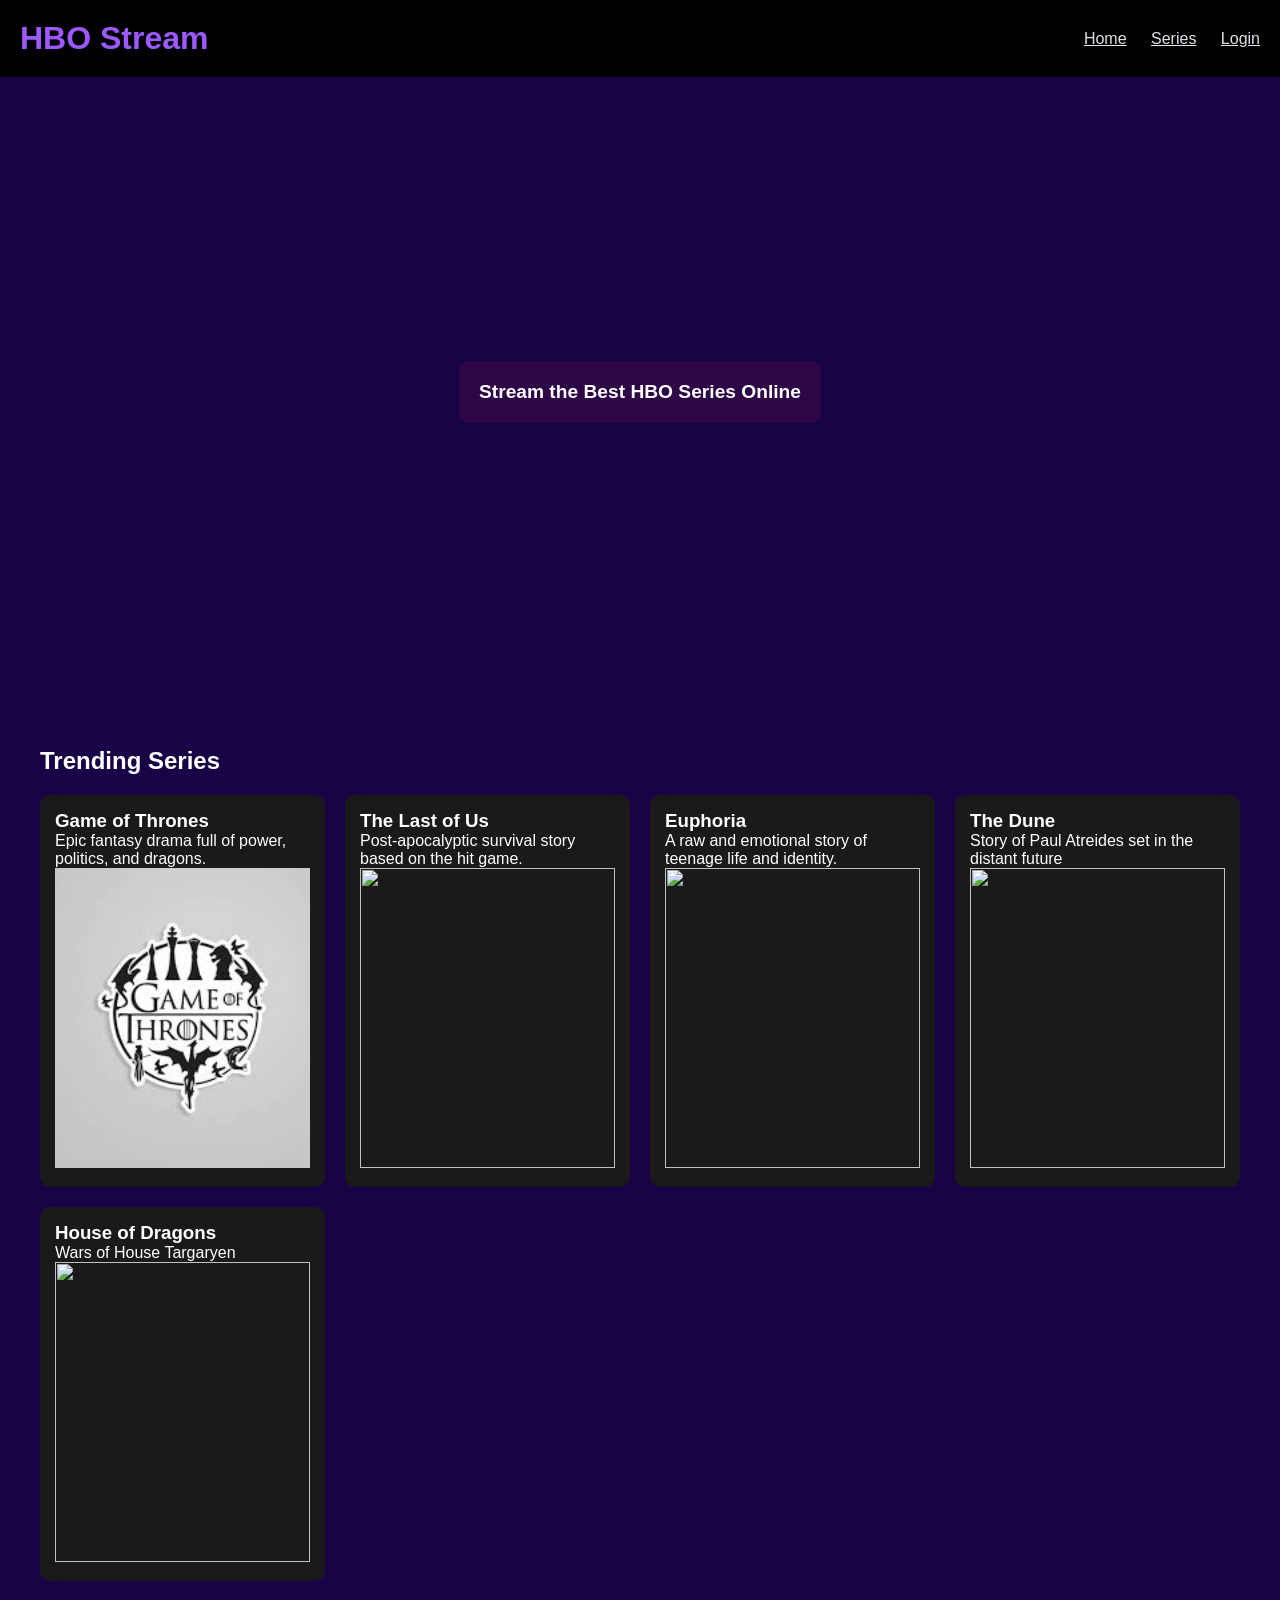
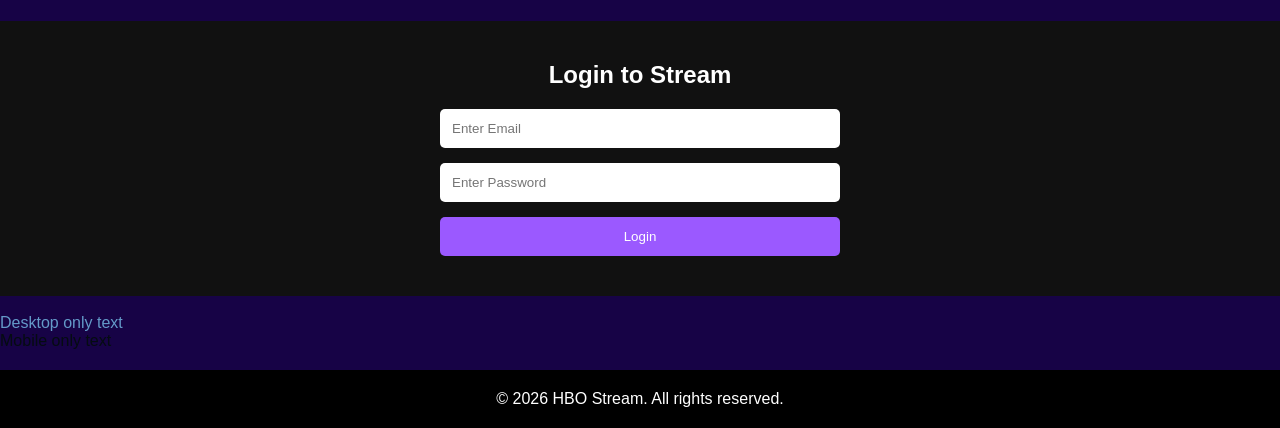
==== projects/p1.html @ f6d88657 "ok" ====
<!DOCTYPE html>
<html lang="en">
<head>
<meta charset="UTF-8">
<meta name="viewport" content="width=device-width, initial-scale=1.0">
<title>HBO Stream</title>
<link rel="stylesheet" href="p1.css">
</head>

<body>

<header>
  <h1>HBO Stream</h1>
  <nav>
    <a href="#home">Home</a>
    <a href="#series">Series</a>
    <a href="#login">Login</a>
  </nav>
</header>

<main>

<section class="hero" id="Home">
  <h2>Stream the Best HBO Series Online</h2>
</section>

<section class="series" id="series">
  <h2>Trending Series</h2>
  <div class="cards">

    <article class="card">
     
      <div class="card-content">
        <h3>Game of Thrones</h3>
        <p>Epic fantasy drama full of power, politics, and dragons.</p>
        <img src="[data-uri]" >
      </div>
    </article>

    <article class="card">
      
      <div class="card-content">
        <h3>The Last of Us</h3>
        <p>Post-apocalyptic survival story based on the hit game.</p>
        <img src="https://encrypted-tbn0.gstatic.com/images?q=tbn:ANd9GcS_3OzwsjBFtPeHEJLuftSRk3yC9TnbZHNmnA&s">
      </div>
    </article>

    <article class="card">
      <div class="card-content">
        <h3>Euphoria</h3>
        <p>A raw and emotional story of teenage life and identity.</p>
        <img src="https://ih1.redbubble.net/image.3329943372.8118/bg,f8f8f8-flat,750x,075,f-pad,750x1000,f8f8f8.jpg" >
      </div>
    </article>
    <article class="card">
      <div class="card-content">
        <h3>The Dune</h3>
        <p> Story of Paul Atreides set in the distant future</p>
        <img src="https://i.redd.it/kl9pxx3x4ms41.jpg" >
      </div>
    </article>
    <article class="card">
      <div class="card-content">
        <h3>House of Dragons</h3>
        <p>Wars of House Targaryen </p>
        <img src="https://cdn.media.amplience.net/s/hottopic/32516985_hi?$productMainDesktop$&fmt=auto" >
      </div>
    </article>


  </div>
</section>

<section class="form-section" id="login">
  <h2 style="text-align:center; margin-bottom:20px;">Login to Stream</h2>
  <form>
    <input type="email" placeholder="Enter Email" required>
    <input type="password" placeholder="Enter Password" required>
    <button type="submit">Login</button>
  </form>
</section>

</main>
<br>
<section>
   

    <p class="desktop" style="color: rgb(100, 154, 201);">Desktop only text</p>
    <p class="mobile" style="color: rgb(5, 12, 17);">Mobile only text</p>
</section> 
<footer>
  <p>&copy; 2026 HBO Stream. All rights reserved.</p>
</footer>
<section>

</section>
   
</body>
</html>
---- projects/p1.css ----
* {
  margin: 0;
  padding: 0;
  box-sizing: border-box;
  font-family: Arial, sans-serif;
}

body {
  background: #170346;
  color: white;
 
}


header {
  background: #000;
  padding: 20px;
  display: flex;
  justify-content: space-between;
  align-items: center;
}

header h1 {
  color: #9b59ff;

}



nav a {
  color: rgb(224, 226, 233);
  margin-left: 20px;
  transition: 0.3s;
}

nav a:hover{
color: blueviolet;
}

.hero {
  
  height: 70vh;
  display: flex;
  justify-content: center;
  align-items: center;
  text-align: center;
  cursor: pointer;
   animation: rainbow-shift 4s infinite;

}
@keyframes rainbow-shift {
    0%   { background-color: rgb(162, 107, 250); border-color: #ddd; }
    10%  { background-color: #6d83ff; border-color: orange; transform: scale(0.9); }
    20% { background-color: rgb(151, 125, 223); border-color: #ddd; }
}

.hero h2 {
  font-size:larger;
  background: rgba(92, 30, 134, 0.6);
  padding: 20px;
  border-radius: 10px;
  animation:  2s ease-in;
  font-weight: bolder;
  background-color: #2d0746;
}
.series {
  padding: 40px;
}

.series h2 {
  margin-bottom: 20px;
}

.cards {
  display: grid;
  grid-template-columns: repeat(auto-fit, minmax(250px, 1fr));
  gap: 20px;
}

.card {
  background: #1a1a1a;
  border-radius: 10px;
  overflow: hidden;
  transition: transform 0.3s ease-in, box-shadow 0.3s ease;
}

.card:hover {
  transform: scale(1.05);
  box-shadow: 0 0 20px #a1badf;
}

.card img {
  width: 100%;
  height: 300px;
  object-fit: cover;
}

.card-content {
  padding: 15px;
  cursor:grab;
 width: 100%;
  
}


.form-section {
  padding: 40px;
  background: #111;
}

form {
  max-width: 400px;
  margin: auto;
  display: flex;
  flex-direction: column;
}

input {
  padding: 12px;
  margin-bottom: 15px;
  border: none;
  border-radius: 5px;
}

button {
  padding: 12px;
  background: #9b59ff;
  border: none;
  border-radius: 5px;
  color: white;
  cursor: pointer;
  transition: background 0.5s;
}

button:hover {
  background: #7a3ed8;
}

footer {
  background: #000;
  text-align: center;
  padding: 20px;
  margin-top: 20px;
}
@keyframes slide-right {
    0% { transform: translateX(0); opacity: 1; }
    100% { transform: translateX(50px); opacity: 0.5; background-color: #eee; }
}
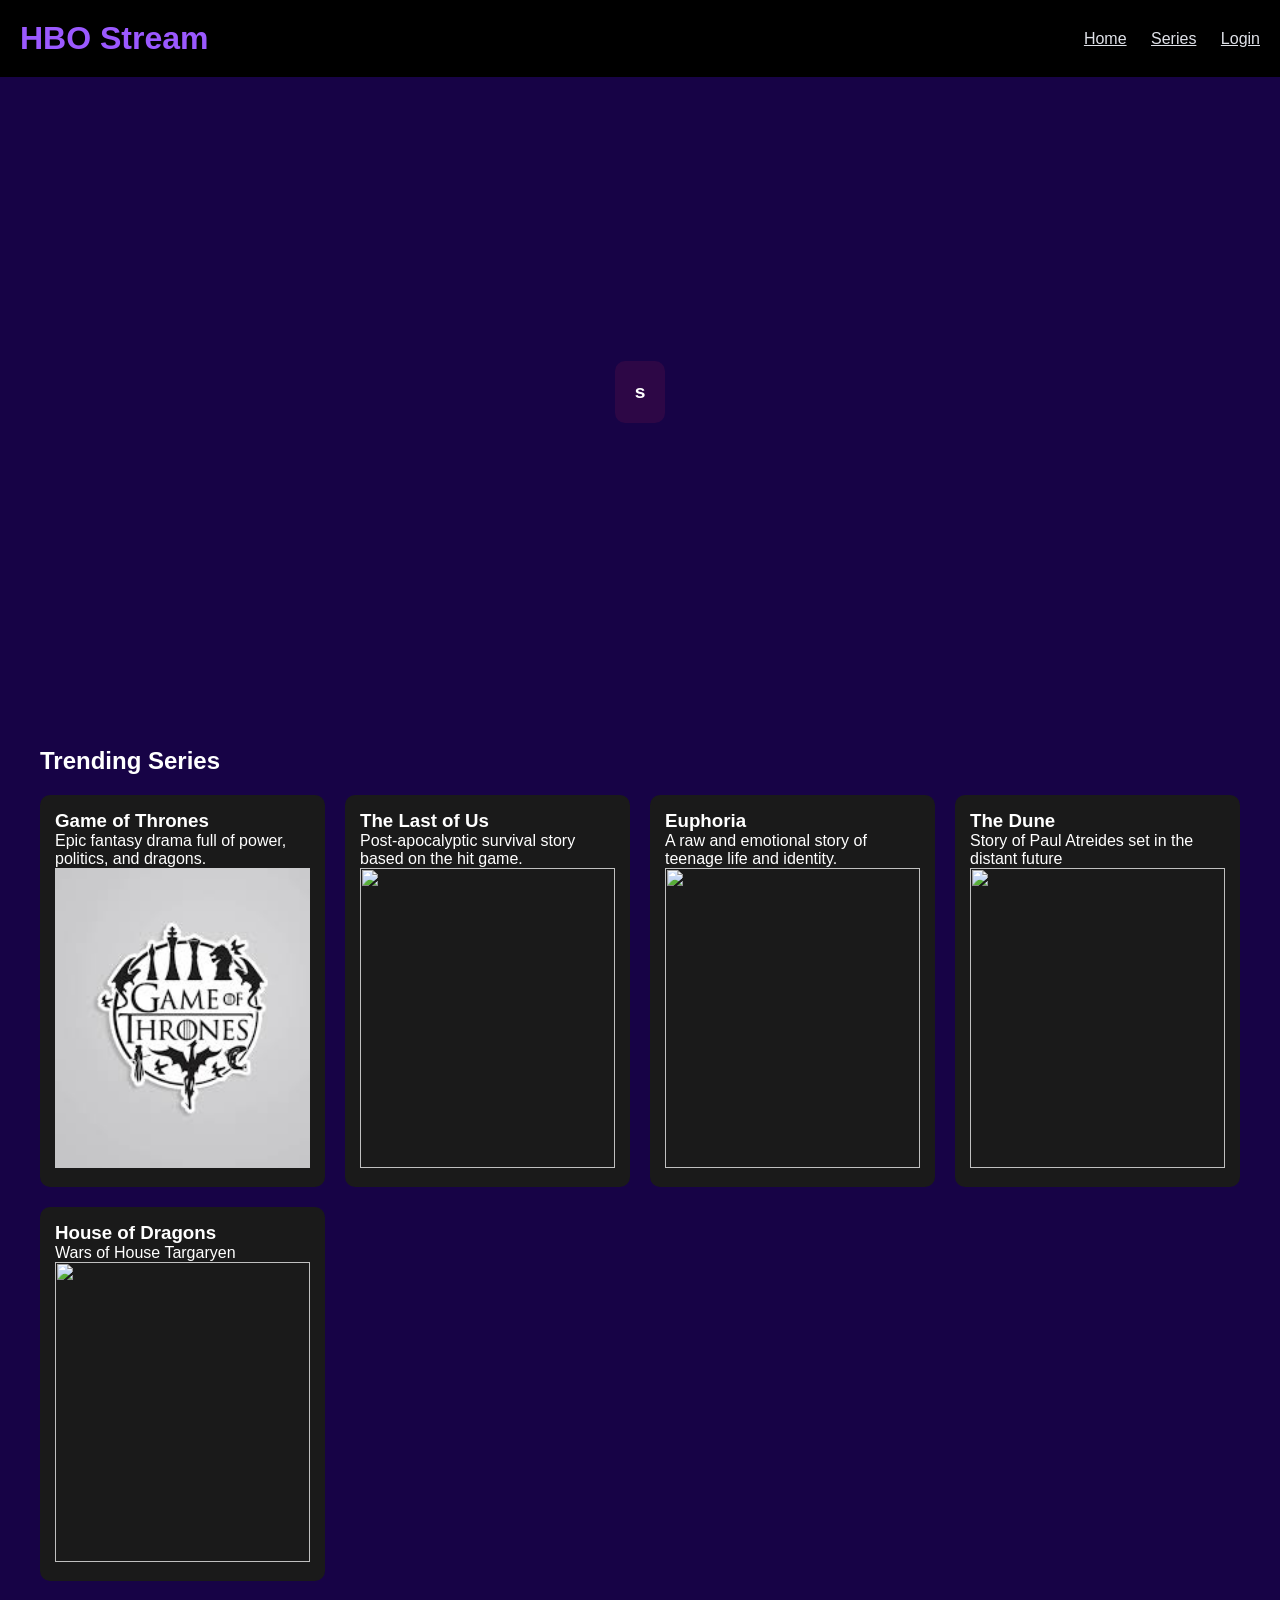
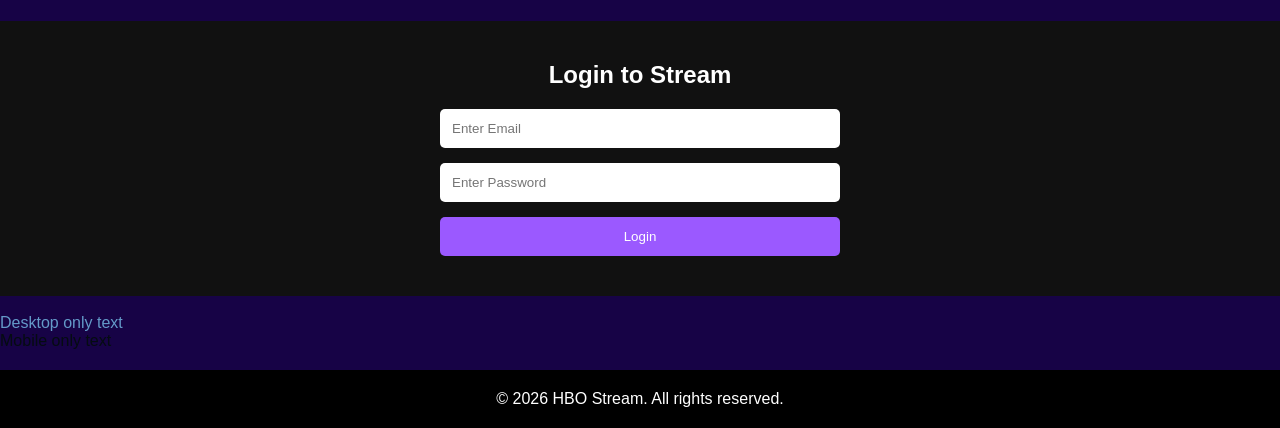
==== commit eb44312a: "ok" ====
--- a/projects/p1.html
+++ b/projects/p1.html
@@ -21,7 +21,7 @@
 <main>
 
 <section class="hero" id="Home">
-  <h2>Stream the Best HBO Series Online</h2>
+  <h2>s</h2>
 </section>
 
 <section class="series" id="series">
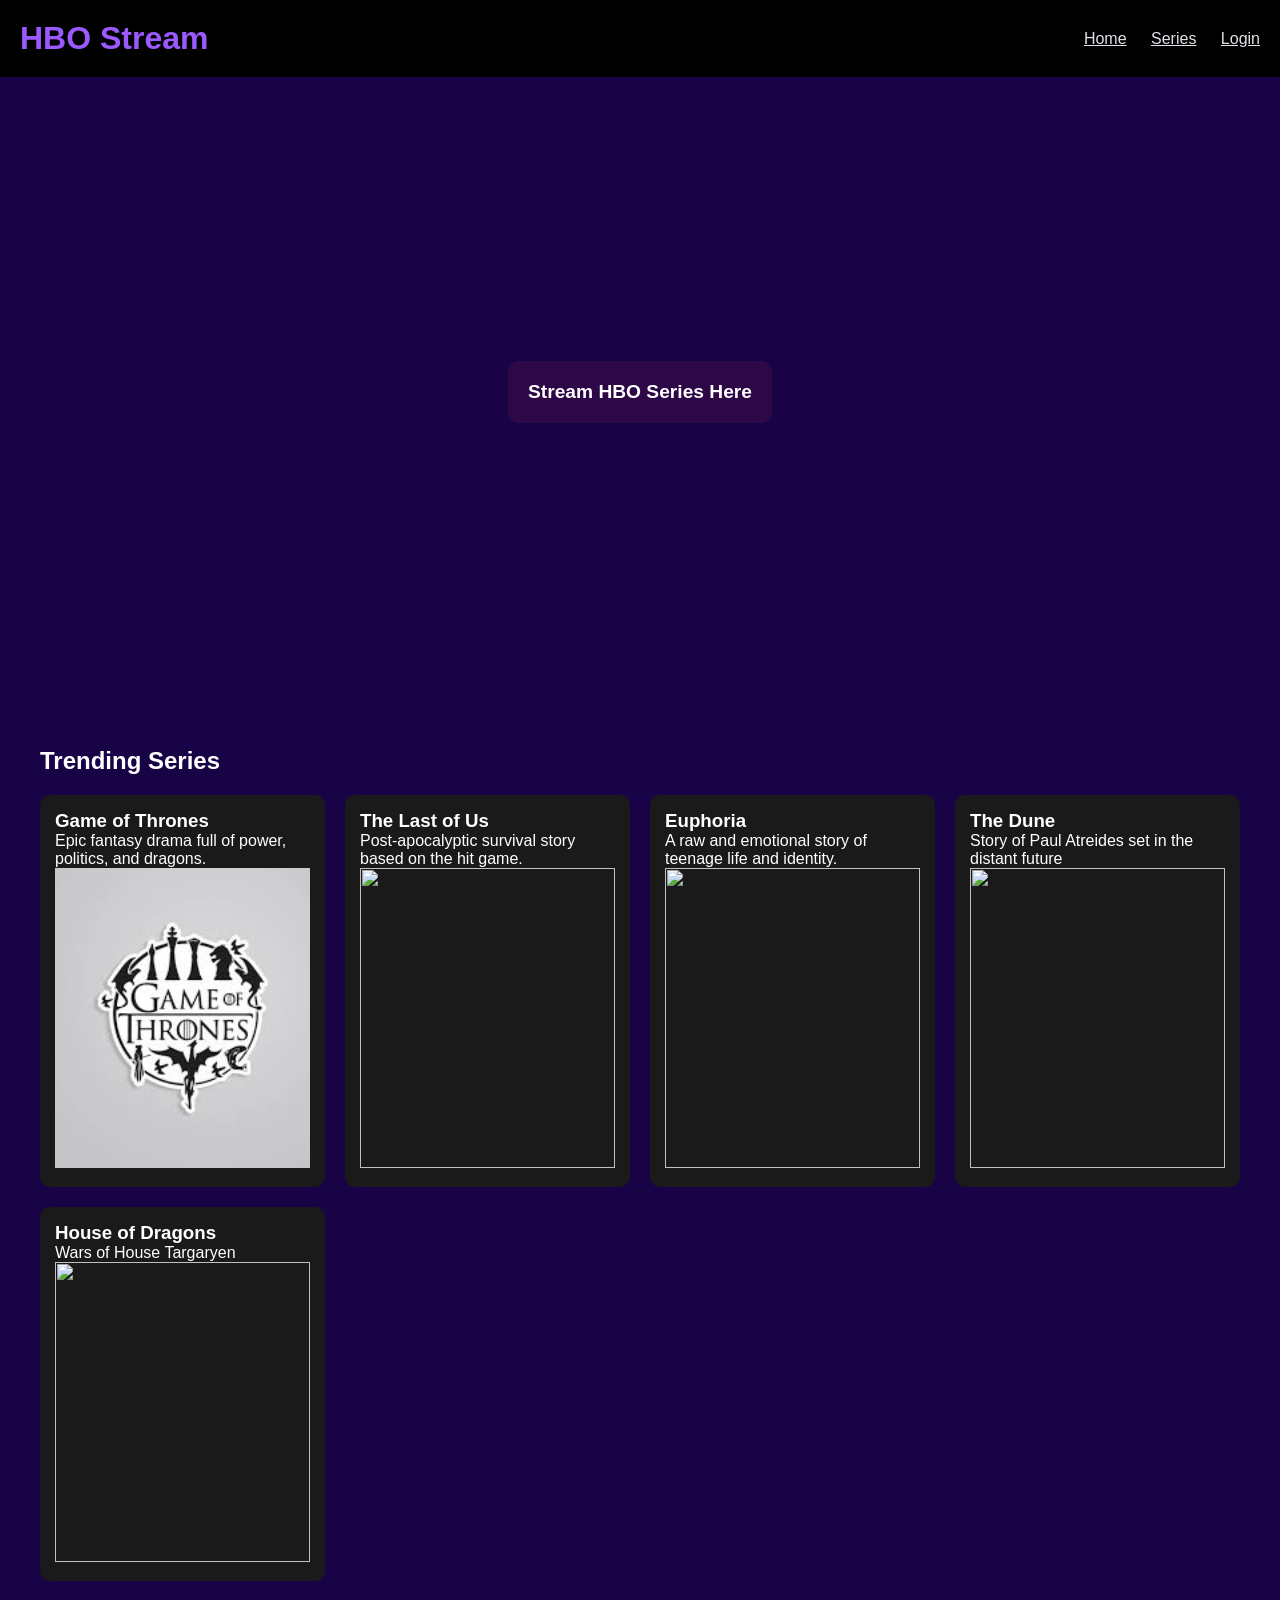
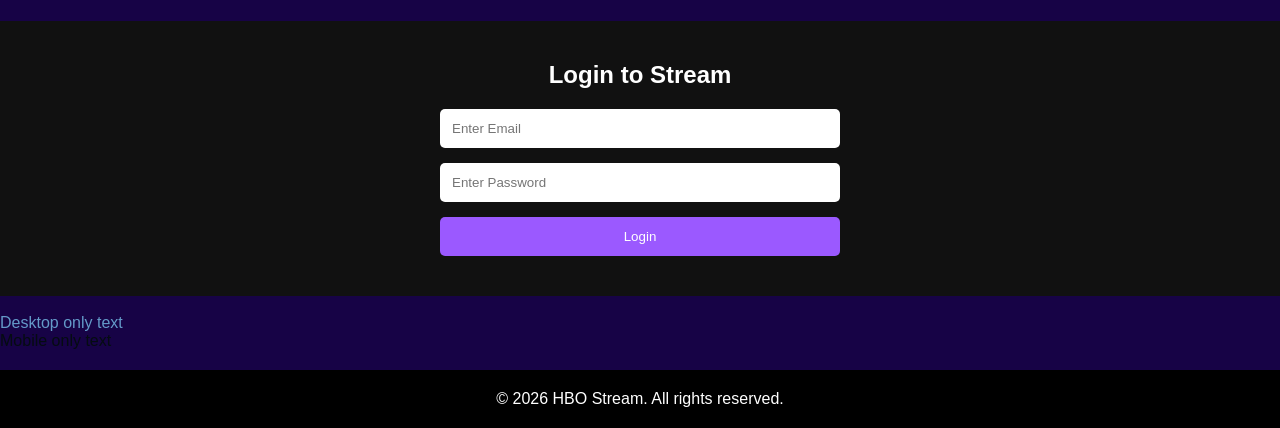
==== commit 4b8408a6: "ok" ====
--- a/projects/p1.html
+++ b/projects/p1.html
@@ -21,7 +21,7 @@
 <main>
 
 <section class="hero" id="Home">
-  <h2>s</h2>
+  <h2>Stream HBO Series Here</h2>
 </section>
 
 <section class="series" id="series">
